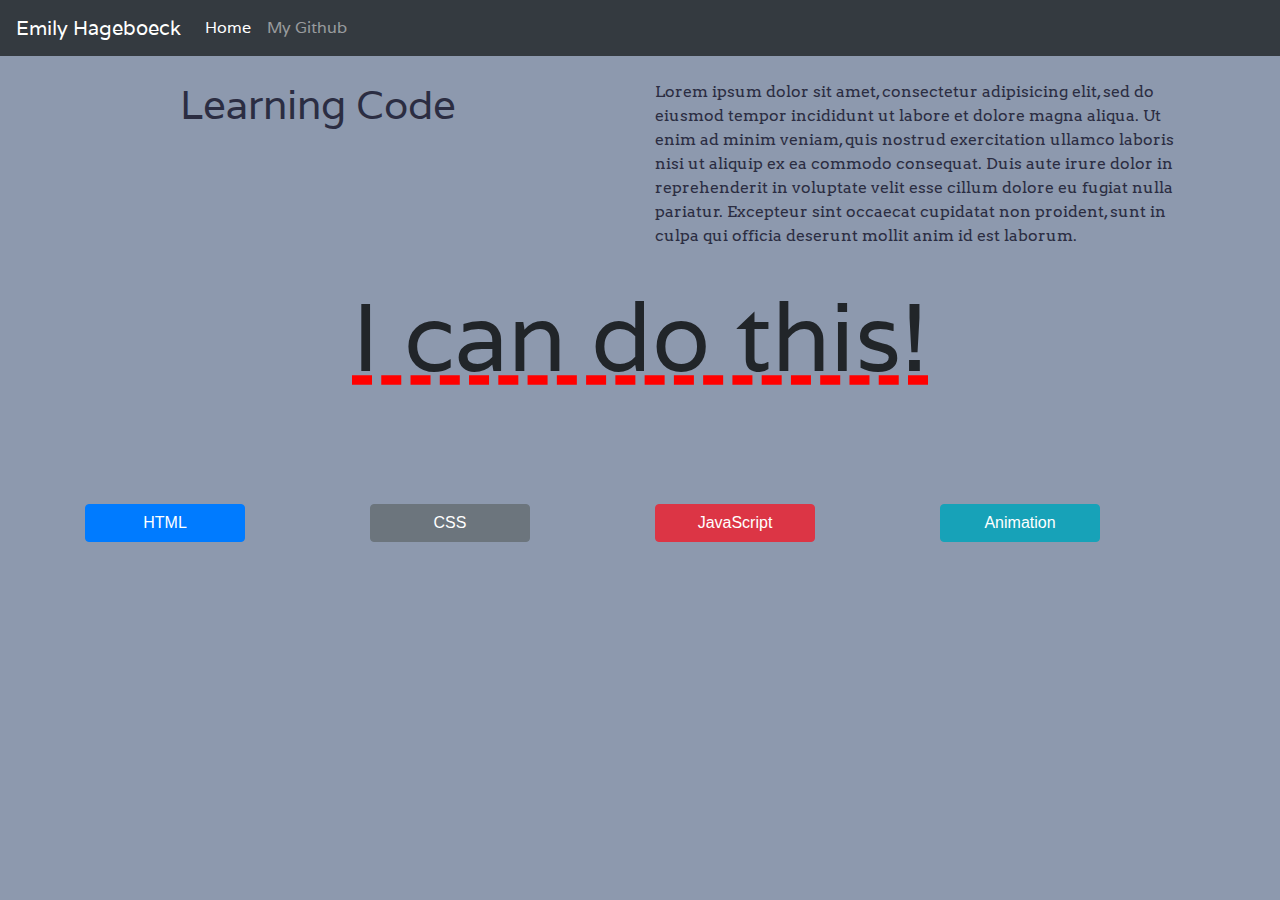
==== index.html @ 52d1992a "did this work?" ====
<!DOCTYPE html>
<html lang="en">
<head>
  <meta charset="UTF-8">
  <meta name="viewport" content="width=device-width, initial-scale=1.0">
  <title>Assignment 2</title>
  <link rel="stylesheet" type="text/css" href="css/style.css">
  <!-- Bootstrap CSS -->
  <link rel="stylesheet" href="https://stackpath.bootstrapcdn.com/bootstrap/4.4.1/css/bootstrap.min.css" integrity="sha384-Vkoo8x4CGsO3+Hhxv8T/Q5PaXtkKtu6ug5TOeNV6gBiFeWPGFN9MuhOf23Q9Ifjh" crossorigin="anonymous">
  <!-- Google Fonts -->
  <link href="https://fonts.googleapis.com/css?family=Arvo|Varela&display=swap" rel="stylesheet">
</head>
<body class="bg">
  <nav class="navbar navbar-expand-lg navbar-dark bg-dark mb-4">
    <a class="navbar-brand" href="#">Emily Hageboeck</a>
    <button class="navbar-toggler" type="button" data-toggle="collapse" data-target="#navbarNavDropdown" aria-controls="navbarNavDropdown" aria-expanded="false" aria-label="Toggle navigation">
      <span class="navbar-toggler-icon"></span>
    </button>
    <div class="collapse navbar-collapse" id="navbarNavDropdown">
      <ul class="navbar-nav">
        <li class="nav-item active">
          <a class="nav-link" href="#">Home <span class="sr-only">(current)</span></a>
        </li>
        <li class="nav-item">
          <a class="nav-link" href="https://github.com/hageboecke">My Github</a>
        </li>
      </ul>
    </div>
  </nav>
  <section class="container">
    <div class="row hd"> <!-- row 1 -->
      <div class="col-4 offset-1">
        <h1>Learning Code</h1>
      </div>
      <div class="col-6 offset-1">
        <p>Lorem ipsum dolor sit amet, consectetur adipisicing elit, sed do eiusmod tempor incididunt ut labore et dolore magna aliqua. Ut enim ad minim veniam, quis nostrud exercitation ullamco laboris nisi ut aliquip ex ea commodo consequat. Duis aute irure dolor in reprehenderit in voluptate velit esse cillum dolore eu fugiat nulla pariatur. Excepteur sint occaecat cupidatat non proident, sunt in culpa qui officia deserunt mollit anim id est laborum.</p>
      </div>
    </div> <!-- end of row 1 -->
    <div class="row"> <!-- row 2 -->
      <div class="col-12">
          <p class="text-center" id="canDo">I can do this!</p>
      </div>
    </div> <!-- end of row 2 -->
    <div class="row"> <!-- row 3 -->
      <div class="col-3">
        <!-- Button trigger modal -->
        <button type="button" class="btn btn-primary" data-toggle="modal" data-target="#html">HTML</button>
        <!-- Modal -->
        <div class="modal fade" id="html" tabindex="-1" role="dialog" aria-labelledby="html" aria-hidden="true">
          <div class="modal-dialog" role="document">
            <div class="modal-content">
              <div class="modal-header">
                <h5 class="modal-title" id="html">HTML</h5>
                <button type="button" class="close" data-dismiss="modal" aria-label="Close">
                  <span aria-hidden="true">&times;</span>
                </button>
              </div>
              <div class="modal-body">
                <p>This modal window is for the HTML button.</p>
              </div>
            </div>
          </div>
        </div>
      </div>
      <div class="col-3">
        <!-- Button trigger modal -->
        <button type="button" class="btn btn-secondary" data-toggle="modal" data-target="#css">CSS</button>
        <!-- Modal -->
        <div class="modal fade" id="css" tabindex="-1" role="dialog" aria-labelledby="css" aria-hidden="true">
          <div class="modal-dialog" role="document">
            <div class="modal-content">
              <div class="modal-header">
                <h5 class="modal-title" id="css">CSS</h5>
                <button type="button" class="close" data-dismiss="modal" aria-label="Close">
                  <span aria-hidden="true">&times;</span>
                </button>
              </div>
              <div class="modal-body">
                <p>This modal window is for the CSS button.</p>
              </div>
            </div>
          </div>
        </div>
      </div>
      <div class="col-3">
        <!-- Button trigger modal -->
        <button type="button" class="btn btn-danger" data-toggle="modal" data-target="#javascript">JavaScript</button>
        <!-- Modal -->
        <div class="modal fade" id="javascript" tabindex="-1" role="dialog" aria-labelledby="javascript" aria-hidden="true">
          <div class="modal-dialog" role="document">
            <div class="modal-content">
              <div class="modal-header">
                <h5 class="modal-title" id="javascript">JavaScript</h5>
                <button type="button" class="close" data-dismiss="modal" aria-label="Close">
                  <span aria-hidden="true">&times;</span>
                </button>
              </div>
              <div class="modal-body">
                <p>This modal window is for the JavaScript button.</p>
              </div>
            </div>
          </div>
        </div>
      </div>
      <div class="col-3">
        <!-- Button trigger modal -->
        <button type="button" class="btn btn-info" data-toggle="modal" data-target="#animation">Animation</button>
        <!-- Modal -->
        <div class="modal fade" id="animation" tabindex="-1" role="dialog" aria-labelledby="animation" aria-hidden="true">
          <div class="modal-dialog" role="document">
            <div class="modal-content">
              <div class="modal-header">
                <h5 class="modal-title" id="animation">Animation</h5>
                <button type="button" class="close" data-dismiss="modal" aria-label="Close">
                  <span aria-hidden="true">&times;</span>
                </button>
              </div>
              <div class="modal-body">
                <p>This modal window is for the Animation button.</p>
              </div>
            </div>
          </div>
        </div>
      </div>
    </div> <!-- end of row 3 -->
  </section>
  <script src="js/main.js" type="text/javascript"></script>
  <!-- Optional JavaScript -->
  <!-- jQuery first, then Popper.js, then Bootstrap JS -->
  <script src="https://code.jquery.com/jquery-3.4.1.slim.min.js" integrity="sha384-J6qa4849blE2+poT4WnyKhv5vZF5SrPo0iEjwBvKU7imGFAV0wwj1yYfoRSJoZ+n" crossorigin="anonymous"></script>
  <script src="https://cdn.jsdelivr.net/npm/popper.js@1.16.0/dist/umd/popper.min.js" integrity="sha384-Q6E9RHvbIyZFJoft+2mJbHaEWldlvI9IOYy5n3zV9zzTtmI3UksdQRVvoxMfooAo" crossorigin="anonymous"></script>
  <script src="https://stackpath.bootstrapcdn.com/bootstrap/4.4.1/js/bootstrap.min.js" integrity="sha384-wfSDF2E50Y2D1uUdj0O3uMBJnjuUD4Ih7YwaYd1iqfktj0Uod8GCExl3Og8ifwB6" crossorigin="anonymous"></script>
</body>
</html>
---- css/style.css ----
h1, nav{
  font-family: 'Varela', sans-serif; //font for headings and navbar
}

.bg{
  background-color: #8D99AE;
}

.hd{
  color: #2B2D42;
}

p{
  font-family: 'Arvo', serif; //font for body
}

#canDo{
  font-size: 6em;
  font-family: 'Varela', sans-serif;
  text-decoration-line: underline;
  text-decoration-color: red;
  text-decoration-style: dashed;
  margin-bottom: 1em;
}

button{
  width: 10em;
  font-family: 'Varela', sans-serif;
}
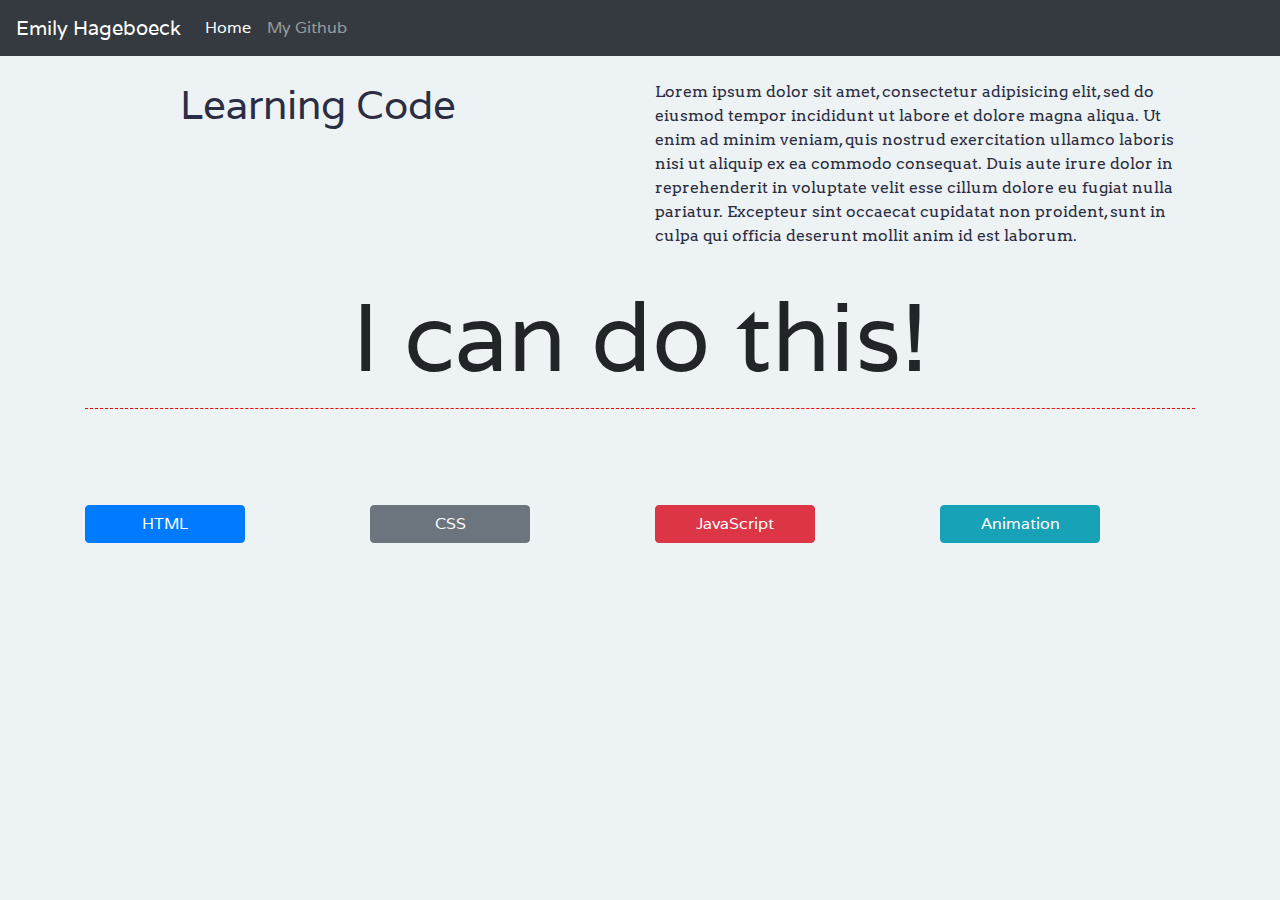
==== commit aba3b05a: "A few more changes" ====
--- a/index.html
+++ b/index.html
@@ -19,7 +19,7 @@
     <div class="collapse navbar-collapse" id="navbarNavDropdown">
       <ul class="navbar-nav">
         <li class="nav-item active">
-          <a class="nav-link" href="#">Home <span class="sr-only">(current)</span></a>
+          <a class="nav-link" href="https://hageboecke.github.io/assignment2/">Home <span class="sr-only">(current)</span></a>
         </li>
         <li class="nav-item">
           <a class="nav-link" href="https://github.com/hageboecke">My Github</a>
@@ -38,7 +38,7 @@
     </div> <!-- end of row 1 -->
     <div class="row"> <!-- row 2 -->
       <div class="col-12">
-          <p class="text-center" id="canDo">I can do this!</p>
+        <p class="text-center" id="canDo">I can do this!</p>
       </div>
     </div> <!-- end of row 2 -->
     <div class="row"> <!-- row 3 -->
--- a/css/style.css
+++ b/css/style.css
@@ -3,7 +3,7 @@
 }
 
 .bg{
-  background-color: #8D99AE;
+  background-color: #EDF2F4;
 }
 
 .hd{
@@ -17,13 +17,14 @@
 #canDo{
   font-size: 6em;
   font-family: 'Varela', sans-serif;
-  text-decoration-line: underline;
-  text-decoration-color: red;
-  text-decoration-style: dashed;
+  border-bottom: 1px dashed red;
   margin-bottom: 1em;
 }
 
 button{
   width: 10em;
+}
+
+.btn{
   font-family: 'Varela', sans-serif;
 }
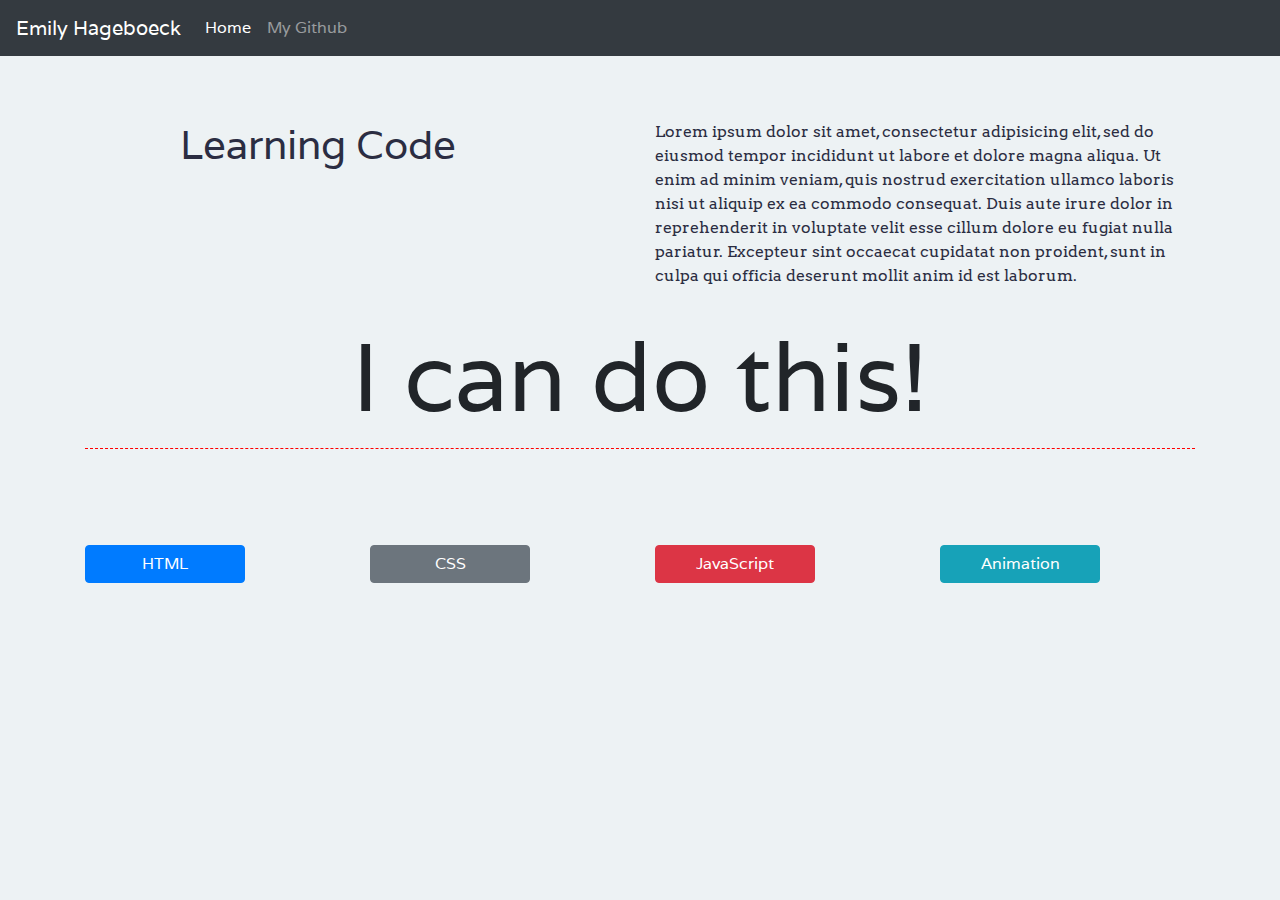
==== commit 6ba39db8: "Final Changes" ====
--- a/index.html
+++ b/index.html
@@ -11,7 +11,7 @@
   <link href="https://fonts.googleapis.com/css?family=Arvo|Varela&display=swap" rel="stylesheet">
 </head>
 <body class="bg">
-  <nav class="navbar navbar-expand-lg navbar-dark bg-dark mb-4">
+  <nav class="navbar navbar-expand-lg navbar-dark bg-dark">
     <a class="navbar-brand" href="#">Emily Hageboeck</a>
     <button class="navbar-toggler" type="button" data-toggle="collapse" data-target="#navbarNavDropdown" aria-controls="navbarNavDropdown" aria-expanded="false" aria-label="Toggle navigation">
       <span class="navbar-toggler-icon"></span>
@@ -38,7 +38,9 @@
     </div> <!-- end of row 1 -->
     <div class="row"> <!-- row 2 -->
       <div class="col-12">
-        <p class="text-center" id="canDo">I can do this!</p>
+        <div class="text-center" id="canDo">
+          I can do this!
+        </div>
       </div>
     </div> <!-- end of row 2 -->
     <div class="row"> <!-- row 3 -->
--- a/css/style.css
+++ b/css/style.css
@@ -1,5 +1,9 @@
 h1, nav{
   font-family: 'Varela', sans-serif; //font for headings and navbar
+}
+
+.navbar{
+  margin-bottom: 4em;
 }
 
 .bg{
@@ -14,13 +18,6 @@
   font-family: 'Arvo', serif; //font for body
 }
 
-#canDo{
-  font-size: 6em;
-  font-family: 'Varela', sans-serif;
-  border-bottom: 1px dashed red;
-  margin-bottom: 1em;
-}
-
 button{
   width: 10em;
 }
@@ -28,3 +25,10 @@
 .btn{
   font-family: 'Varela', sans-serif;
 }
+
+#canDo{
+  font-size: 6em;
+  font-family: 'Varela', sans-serif;
+  border-bottom: 1px dashed red;
+  margin-bottom: 1em;
+}
